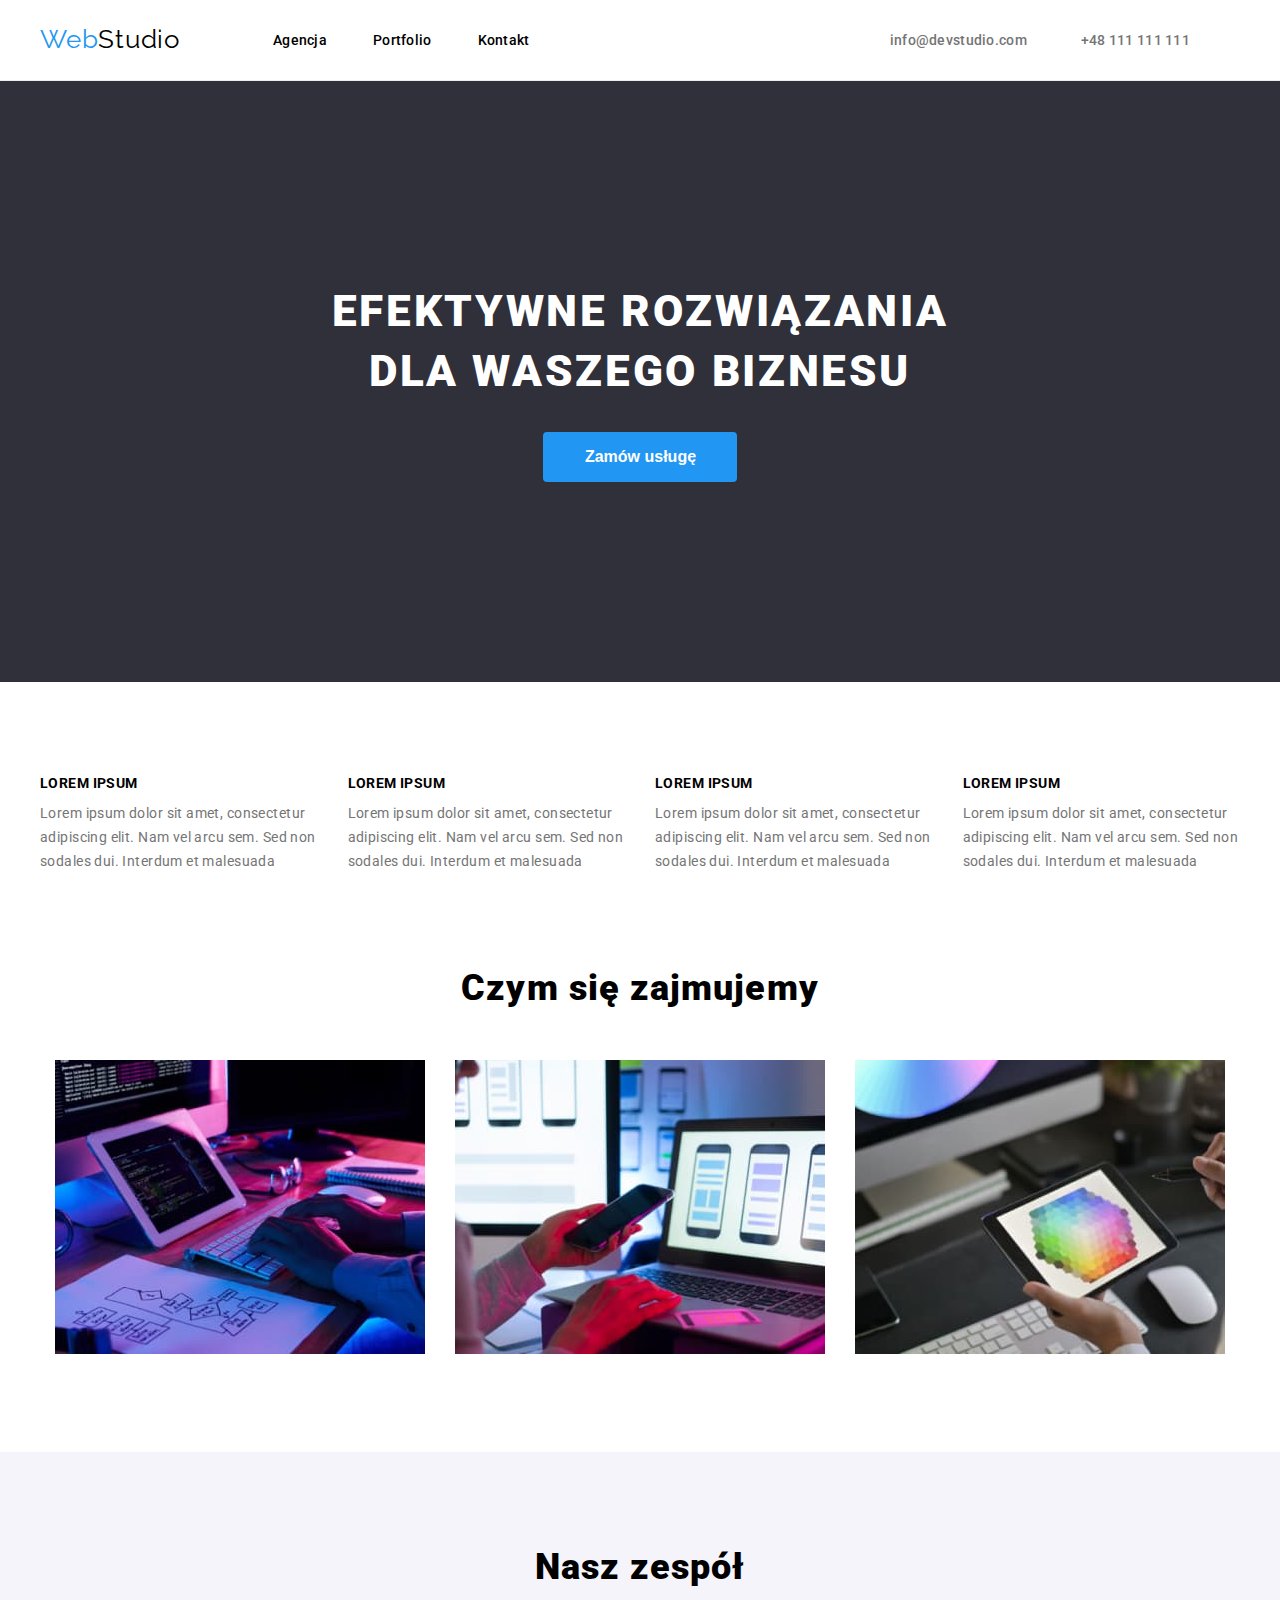
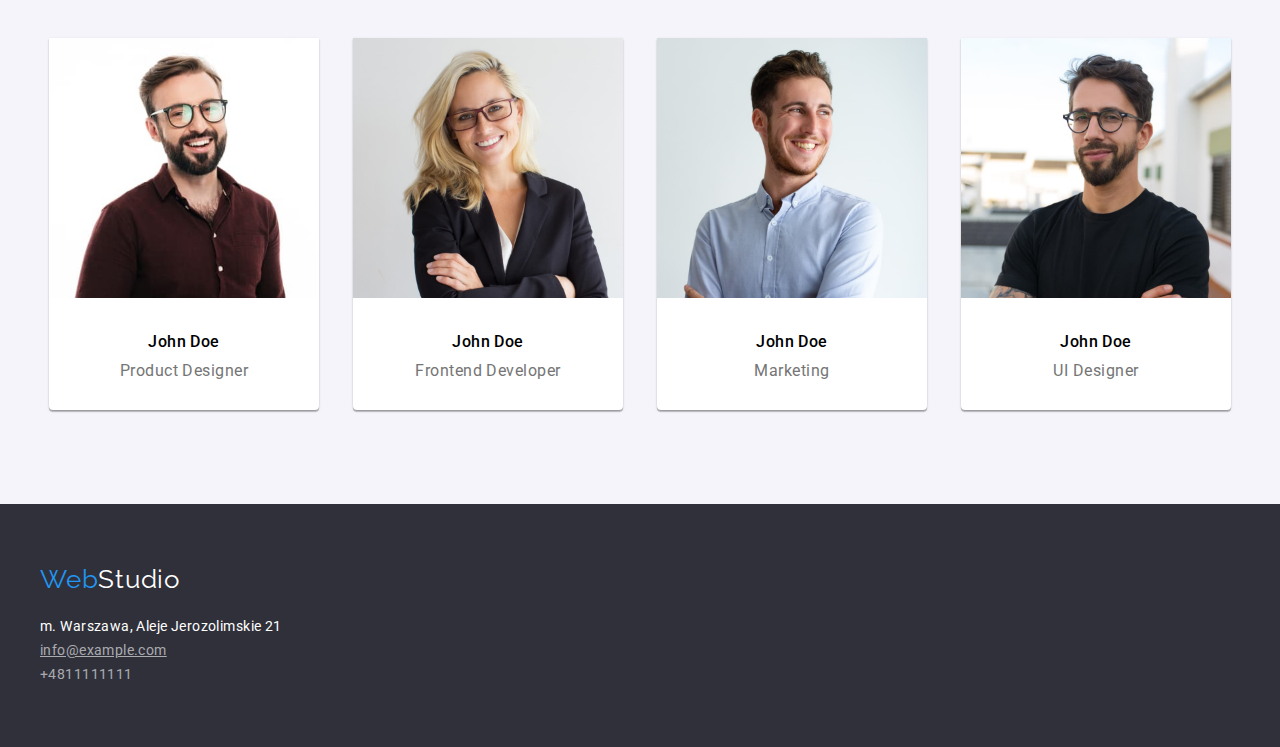
==== index.html @ 8288bccb "feat: init" ====
<!DOCTYPE html>
<html lang="pl">
    <head>
        <meta charset="UTF-8" />
        <meta http-equiv="X-UA-Compatible" content="IE=edge" />
        <meta name="viewport" content="width=device-width, initial-scale=1.0" />
        <title>WebStudio</title>
        <link rel="preconnect" href="https://fonts.googleapis.com" />
        <link rel="preconnect" href="https://fonts.gstatic.com" crossorigin />
        <link
            href="https://fonts.googleapis.com/css2?family=Raleway:wght@700&family=Roboto:wght@400;500;700;900&display=swap"
            rel="stylesheet"
        />
        <link
            rel="stylesheet"
            href="https://cdnjs.cloudflare.com/ajax/libs/modern-normalize/1.1.0/modern-normalize.min.css"
            integrity="sha512-wpPYUAdjBVSE4KJnH1VR1HeZfpl1ub8YT/NKx4PuQ5NmX2tKuGu6U/JRp5y+Y8XG2tV+wKQpNHVUX03MfMFn9Q=="
            crossorigin="anonymous"
            referrerpolicy="no-referrer"
        />

        <link rel="stylesheet" href="./css/styles.css" />
    </head>
    <body>
        <header class="header-line">
            <div class="container header3">
                <nav class="navigation">
                    <a
                        class="menu-link"
                        href="https://github.com/Konrad0987/goit-markup-hw-01/"
                        ><span class="web">Web</span>Studio</a
                    >
                    <ul class="menu-list list">
                        <li class="menu-item">
                            <a class="navigation-link" href="index.html"
                                >Agencja</a
                            >
                        </li>
                        <li class="menu-item">
                            <a class="navigation-link" href="portfolio.html"
                                >Portfolio</a
                            >
                        </li>
                        <li>
                            <a class="navigation-link" href="/kontakt"
                                >Kontakt</a
                            >
                        </li>
                    </ul>
                </nav>
                <ul class="list">
                    <li class="contact-item">
                        <a class="contact-link" href="mailto:info@devstudio.com"
                            >info@devstudio.com</a
                        >
                    </li>

                    <li class="contact-item">
                        <a class="contact-link" href="tel:+48111111111"
                            >+48 111 111 111</a
                        >
                    </li>
                </ul>
            </div>
        </header>
        <main>
            <section class="motto">
                <div class="motto-content">
                    <h1 class="motto-text">
                        EFEKTYWNE ROZWIĄZANIA DLA WASZEGO BIZNESU
                    </h1>
                    <button class="button" type="button">Zamów usługę</button>
                </div>
            </section>
            <section class="lorem container">
                <ul class="lorem-list list">
                    <li>
                        <h3 class="our-strengths-name">LOREM IPSUM</h3>
                        <p class="our-strengths-text">
                            Lorem ipsum dolor sit amet, consectetur adipiscing
                            elit. Nam vel arcu sem. Sed non sodales dui.
                            Interdum et malesuada
                        </p>
                    </li>
                    <li>
                        <h3 class="our-strengths-name">LOREM IPSUM</h3>
                        <p class="our-strengths-text">
                            Lorem ipsum dolor sit amet, consectetur adipiscing
                            elit. Nam vel arcu sem. Sed non sodales dui.
                            Interdum et malesuada
                        </p>
                    </li>
                    <li>
                        <h3 class="our-strengths-name">LOREM IPSUM</h3>
                        <p class="our-strengths-text">
                            Lorem ipsum dolor sit amet, consectetur adipiscing
                            elit. Nam vel arcu sem. Sed non sodales dui.
                            Interdum et malesuada
                        </p>
                    </li>
                    <li>
                        <h3 class="our-strengths-name">LOREM IPSUM</h3>
                        <p class="our-strengths-text">
                            Lorem ipsum dolor sit amet, consectetur adipiscing
                            elit. Nam vel arcu sem. Sed non sodales dui.
                            Interdum et malesuada
                        </p>
                    </li>
                </ul>
            </section>
            <section class="our container section">
                <h2 class="our-job-team">Czym się zajmujemy</h2>
                <ul class="our-item list section">
                    <li>
                        <img
                            src="images/klawiatura.jpg"
                            alt="desk"
                            width="370"
                            height="294"
                        />
                    </li>
                    <li>
                        <img
                            src="images/laptop.jpg"
                            alt="mobiles"
                            width="370"
                            height="294"
                        />
                    </li>
                    <li>
                        <img
                            src="images/tablet.jpg"
                            alt="tablet"
                            width="370"
                            height="294"
                        />
                    </li>
                </ul>
            </section>
            <section class="team">
                <h2 class="our-job-team">Nasz zespół</h2>
                <ul class="list">
                    <li class="team-item">
                        <figure>
                            <img
                                src="images/product-designer.jpg"
                                alt="product-designer"
                                width="270"
                                height="260"
                            />
                            <figcaption>
                                <h3 class="our-name">John Doe</h3>
                                <p class="our-job">Product Designer</p>
                            </figcaption>
                        </figure>
                    </li>
                    <li class="team-item">
                        <figure>
                            <img
                                src="images/frontend-developer.jpg"
                                alt="frontend-developer"
                                width="270"
                                height="260"
                            />
                            <figcaption>
                                <h3 class="our-name">John Doe</h3>
                                <p class="our-job">Frontend Developer</p>
                            </figcaption>
                        </figure>
                    </li>
                    <li class="team-item">
                        <figure>
                            <img
                                src="images/marketing.jpg"
                                alt="marketing"
                                width="270"
                                height="260"
                            />
                            <figcaption>
                                <h3 class="our-name">John Doe</h3>
                                <p class="our-job">Marketing</p>
                            </figcaption>
                        </figure>
                    </li>
                    <li class="team-item">
                        <figure>
                            <img
                                src="images/ui-designer.jpg"
                                alt="ui-designer"
                                width="270"
                                height="260"
                            />
                            <figcaption>
                                <h3 class="our-name">John Doe</h3>
                                <p class="our-job">UI Designer</p>
                            </figcaption>
                        </figure>
                    </li>
                </ul>
            </section>
        </main>
        <footer class="footer">
            <div class="container">
                <a
                    class="link-logo-bottom"
                    href="https://github.com/Konrad0987/goit-markup-hw-01/"
                >
                    <span class="web">Web</span>Studio</a
                >

                <address>
                    <ul class="addres-list list">
                        <li>
                            <p class="footer-adres">
                                m. Warszawa, Aleje Jerozolimskie 21
                            </p>
                        </li>
                        <li>
                            <a
                                class="footer-contact underline"
                                href="mailto:info@devstudio.com"
                                >info@example.com</a
                            >
                        </li>
                        <li>
                            <a class="footer-contact" href="tel:+48111111111"
                                >+4811111111</a
                            >
                        </li>
                    </ul>
                </address>
            </div>
        </footer>
    </body>
</html>
---- css/styles.css ----
:root {
    --brand-color-first: #2196f3;
    --brand-color-second: #000;
    --brand-color-third: #757575;
    --brand-color-fourth: #fff;
    --brand-color-fifth: #2f303a;
    --brand-color-sixth: #f5f4fa;
    --brand-color-seven: #ececec;
}

body {
    font-family: "Roboto", sans-serif;
    color: var(--brand-color-second);
}

.header-line {
    border-bottom: var(--brand-color-seven) solid 1px;
    padding-top: 24px;
    padding-bottom: 25px;
}
.navigation {
    display: flex;
}

.header3 {
    display: flex;
    justify-content: space-between;
    align-items: center;
}
.menu-list {
    display: flex;
    align-items: center;
    flex-wrap: wrap;
}
.menu-item {
    margin-right: 46px;
    display: inline;
}

.contact-item {
    display: inline;
    margin-right: 50px;
}
.contact-item:last-child {
    margin-right: 50px;
}

.header {
    background-color: var(--brand-color-fourth);
    text-decoration: none;
    color: --brand-color-black;
}

.menu-link {
    color: var(--brand-color-second);
    font-family: Raleway;
    font-size: 26px;
    line-height: 1.2;
    text-decoration: none;
    letter-spacing: 0.03em;
    margin-right: 93px;
}
.web {
    color: var(--brand-color-first);
    font-family: Raleway;

    font-size: 26px;
    line-height: 1.2;

    letter-spacing: 0.03em;
}
.list {
    list-style-type: none;
}

.navigation-link {
    color: var(--brand-color-second);
    font-weight: 500;
    font-size: 14px;
    line-height: 1.15;
    text-decoration: none;
    letter-spacing: 0.02em;
}
.navigation-link:hover,
.navigation-link:focus {
    color: var(--brand-color-first);
}
.contact-link {
    color: var(--brand-color-third);
    font-weight: 500;
    font-size: 14px;
    line-height: 1.1;
    text-decoration: none;
    letter-spacing: 0.02em;
}
.contact-link:hover,
.contact-link:focus {
    color: var(--brand-color-first);
}

.motto {
    background-color: var(--brand-color-fifth);

    display: flex;
    justify-content: center;
    align-items: center;
}
.motto-content {
    text-align: center;
    max-width: 700px;
    padding-bottom: 200px;
    padding-top: 200px;
}

.motto-text {
    color: var(--brand-color-fourth);
    font-weight: 900;
    font-size: 44px;
    line-height: 1.37;
    letter-spacing: 0.06em;
    text-align: center;
    margin-bottom: 30px;
}

.button {
    color: var(--brand-color-fourth);
    background-color: var(--brand-color-first);
    font-weight: 700;
    font-size: 16px;
    cursor: pointer;
    line-height: 1.9;
    padding: 10px 41px 10px 42px;
    border: none;
    border-radius: 4px;
}
.button:hover,
.button:focus {
    background-color: var(--brand-color-third);
}

.lorem {
    padding-top: 94px;
    padding-bottom: 94px;
    margin: 0 auto;
}
.section {
    padding-bottom: 94px;
}

.lorem-list {
    display: flex;
    gap: 30px;
}

.our-strengths-name {
    color: var(--brand-color-second);
    font-weight: 700;
    font-size: 14px;
    line-height: 1.14;
    letter-spacing: 0.03em;
    margin-bottom: 10px;
    text-transform: uppercase;
    margin-top: 94px;
}
.our-strengths-text {
    color: var(--brand-color-third);
    font-size: 14px;
    line-height: 1.7;
    letter-spacing: 0.03em;
    margin-bottom: 94px;
}

.our {
    text-align: center;
}
.our-job-team {
    color: var(--brand-color-second);
    font-weight: 900;
    font-size: 36px;
    line-height: 1.17;
    letter-spacing: 0.03em;
    text-align: center;
    margin-bottom: 50px;
}
.our-item {
    display: flex;
    gap: 30px;
    justify-content: center;
}

.team {
    text-align: center;
    background-color: var(--brand-color-sixth);
    padding-top: 94px;
    padding-bottom: 94px;
    margin-bottom: 0px;
}

.team-item {
    background-color: var(--brand-color-fourth);
    box-shadow: 0px 1px 3px rgba(0, 0, 0, 0.12), 0px 1px 1px rgba(0, 0, 0, 0.14),
        0px 2px 1px rgba(0, 0, 0, 0.2);
    border-radius: 0px 0px 4px 4px;
    max-width: 270px;
    display: inline-block;
    margin-right: 30px;
}
.team-item:last-child {
    margin-right: 0;
}

.our-name {
    color: var(--brand-color-second);
    font-weight: 500;
    font-size: 16px;
    line-height: 1.19;
    text-align: center;
    letter-spacing: 0.03em;
    padding-bottom: 10px;
    padding-top: 30px;
}
.our-job {
    color: var(--brand-color-third);
    font-size: 16px;
    line-height: 1.19;
    text-align: center;
    letter-spacing: 0.03em;
    padding-bottom: 30px;
}

.contact-address {
    color: var(--brand-color-fourth);
    font-style: normal;
    font-size: 14px;
    line-height: 1.71;
    letter-spacing: 0.03em;
}
.contact-link-button {
    color: var(--brand-color-fourth);
    font-size: 14px;
    line-height: 1.71;
    text-decoration: none;
    letter-spacing: 0.03em;
}
.contact-link-button:hover,
.contact-link-button:focus {
    color: var(--brand-color-first);
}

.list {
    list-style-type: none;
    text-decoration: none;
}

.footer {
    background-color: var(--brand-color-fifth);

    padding-bottom: 60px;
    padding-top: 60px;
}

.link-logo-bottom {
    color: var(--brand-color-fourth);
    font-family: Raleway;
    font-size: 26px;
    line-height: 1.2;
    text-decoration: none;
    letter-spacing: 0.03em;
}

.footer-adres {
    color: var(--brand-color-fourth);
    font-style: normal;
    font-size: 14px;
    line-height: 1.71;
    padding-top: 20px;
    letter-spacing: 0.03em;
}

.footer-contact {
    color: rgba(255, 255, 255, 0.6);
    font-style: normal;
    font-size: 14px;
    line-height: 1.71;
    text-decoration: none;
    letter-spacing: 0.03em;
    padding-top: 9px;
}
.footer-contact:hover,
.footer-contact:focus {
    color: var(--brand-color-first);
}

.submenu-list {
    padding: 94px 0 50px 0;
}

.filter {
    display: flex;
    justify-content: center;
    gap: 8px;
}

.button-portfolio {
    color: var(--brand-color-second);
    background-color: var(--brand-color-sixth);
    cursor: pointer;
    font-size: 16px;
    font-weight: 500;
    line-height: 1.6;
    text-align: center;
    letter-spacing: 0.03em;
    border: none;
    border-radius: 4px;
    padding: 6px 22px;
}
.button-portfolio:focus,
.button-portfolio:hover {
    background-color: var(--brand-color-first);
    color: var(--brand-color-fourth);
}

.underline {
    text-decoration: underline;
}

.container {
    width: 100%;
    max-width: 1200px;
    padding: 0 0px;
    margin: 0 auto;
}

* {
    margin: 0;
    padding: 0;
}

.projects-list {
    padding-bottom: 94px;
    display: flex;
    flex-wrap: wrap;
    justify-content: center;
    gap: 30px;
}

.portfolio-item {
    color: var(--brand-color-second);
    font-weight: 700;
    font-size: 18px;
    line-height: 2;
    letter-spacing: 0.06em;
    padding: 20px 24px 4px 24px;

    border-left: 1px solid #eee;
    border-right: 1px solid #eee;
}
.portfolio-type {
    color: var(--brand-color-third);

    font-size: 16px;
    line-height: 1.9;
    letter-spacing: 0.03em;
    padding: 0 24px 20px 24px;
    border-left: 1px solid #eee;
    border-right: 1px solid #eee;
    border-bottom: 1px solid #eee;
}
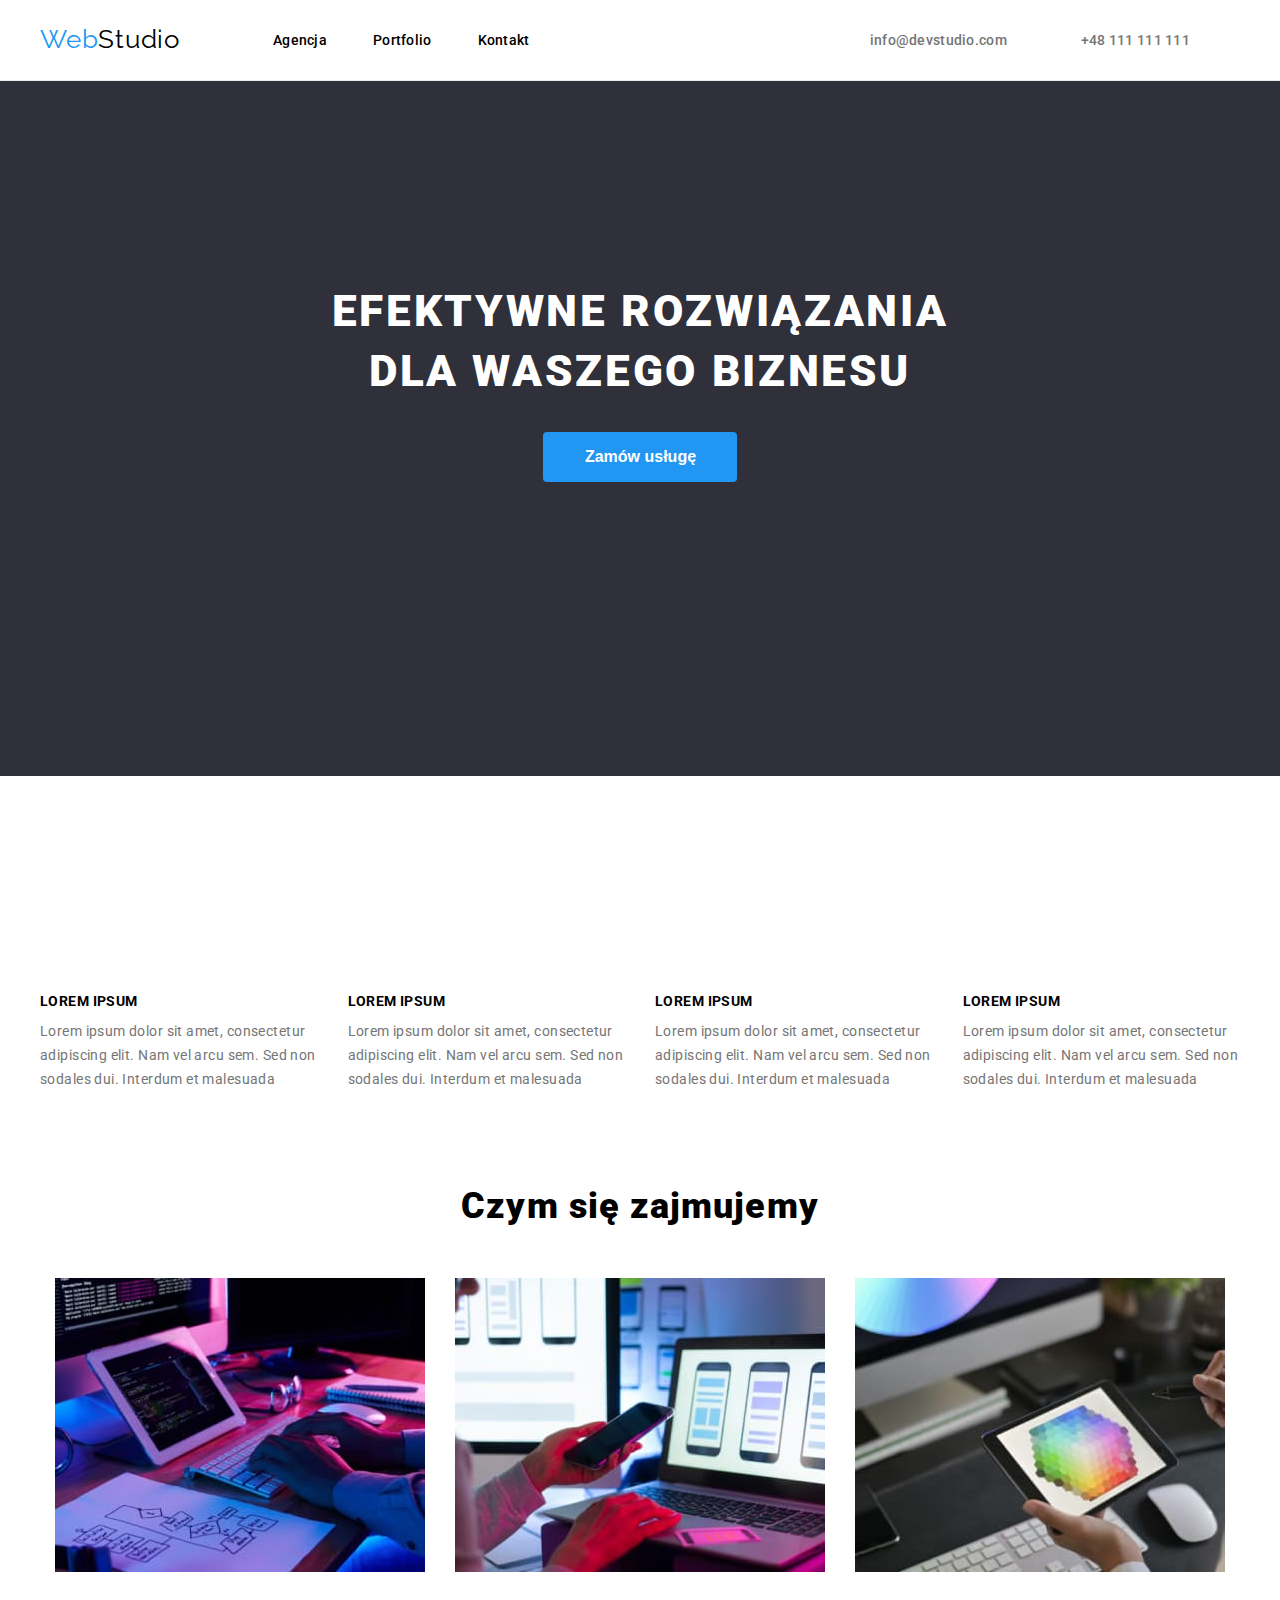
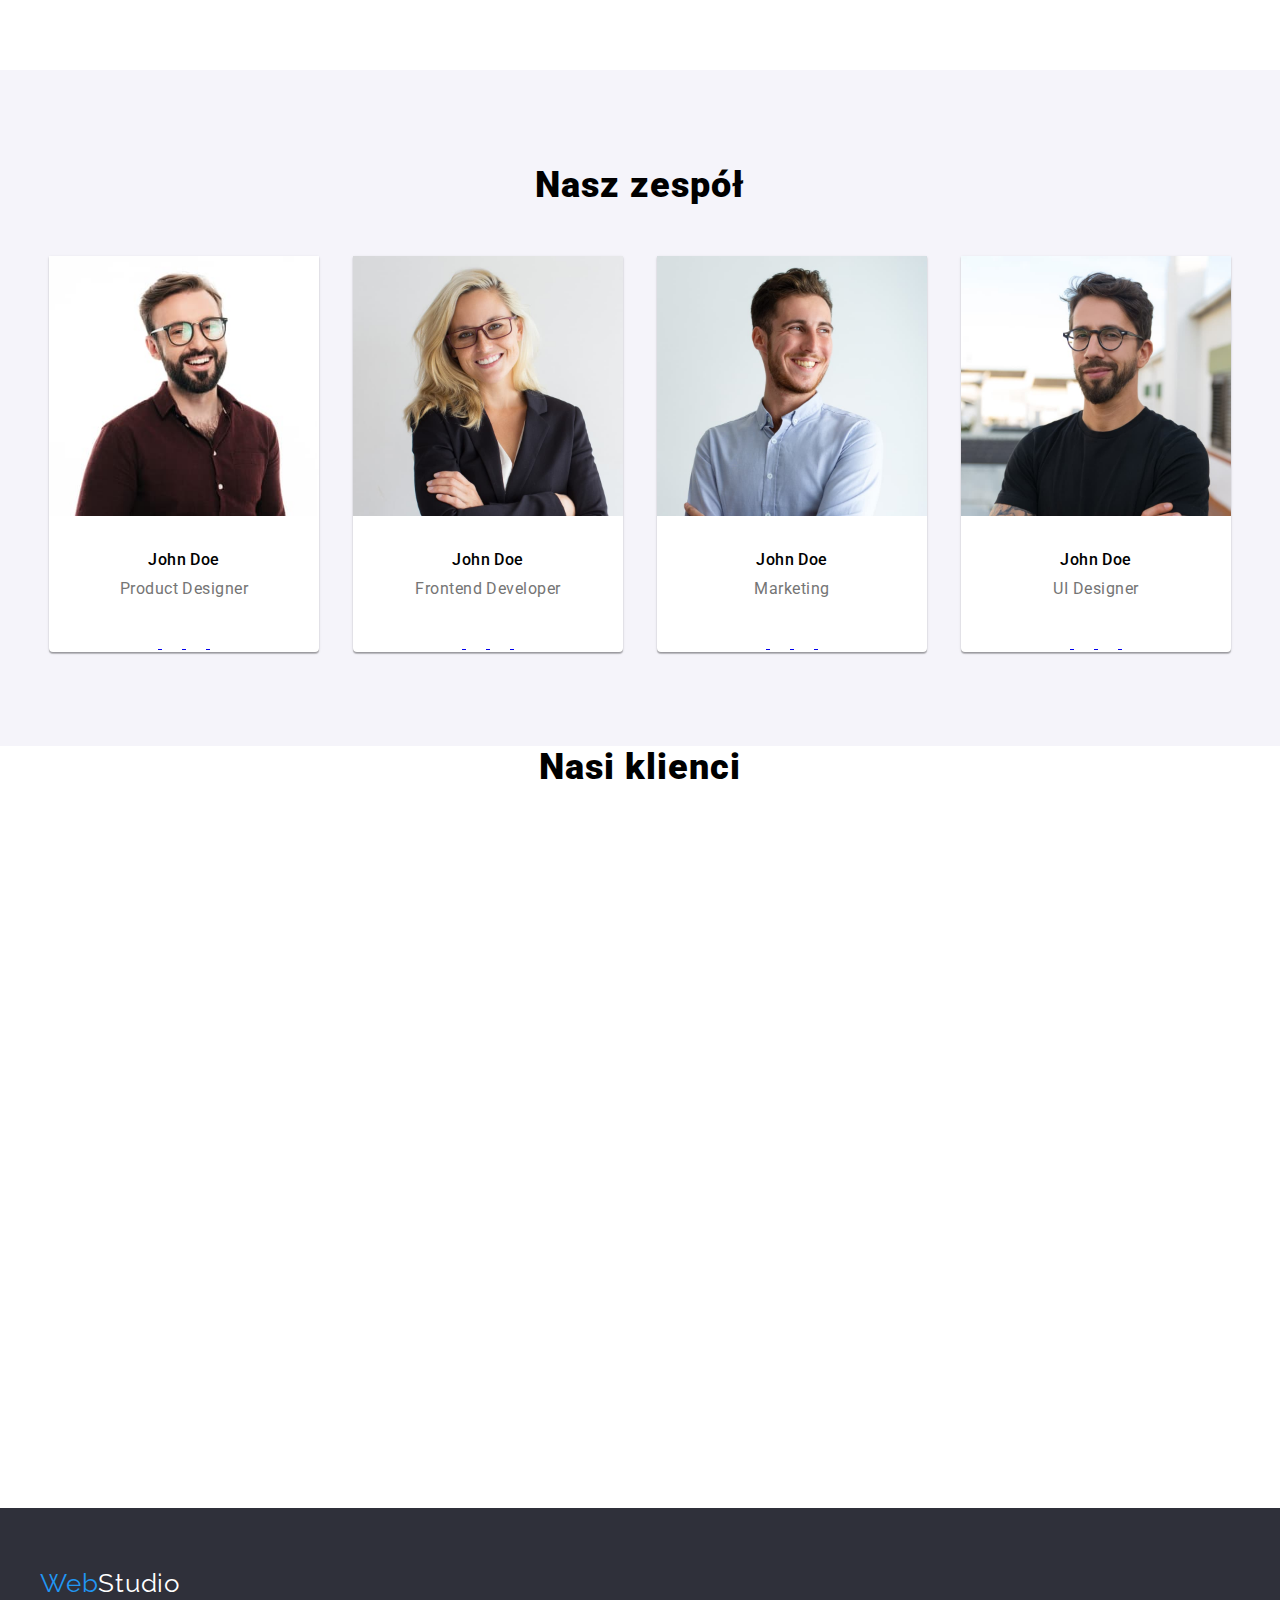
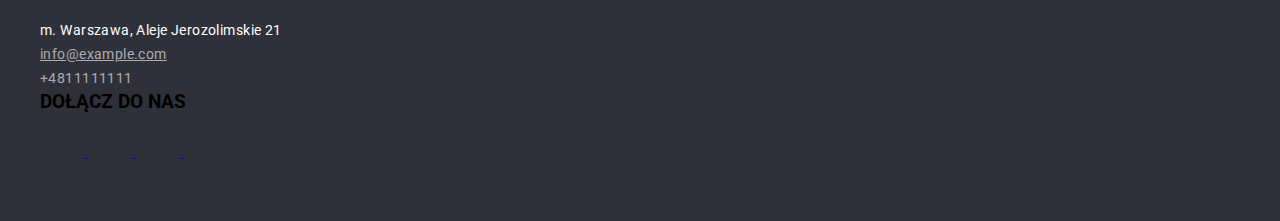
==== commit c37c8d47: "Add files via upload" ====
--- a/index.html
+++ b/index.html
@@ -1,235 +1,553 @@
-<!DOCTYPE html>
-<html lang="pl">
-    <head>
-        <meta charset="UTF-8" />
-        <meta http-equiv="X-UA-Compatible" content="IE=edge" />
-        <meta name="viewport" content="width=device-width, initial-scale=1.0" />
-        <title>WebStudio</title>
-        <link rel="preconnect" href="https://fonts.googleapis.com" />
-        <link rel="preconnect" href="https://fonts.gstatic.com" crossorigin />
-        <link
-            href="https://fonts.googleapis.com/css2?family=Raleway:wght@700&family=Roboto:wght@400;500;700;900&display=swap"
-            rel="stylesheet"
-        />
-        <link
-            rel="stylesheet"
-            href="https://cdnjs.cloudflare.com/ajax/libs/modern-normalize/1.1.0/modern-normalize.min.css"
-            integrity="sha512-wpPYUAdjBVSE4KJnH1VR1HeZfpl1ub8YT/NKx4PuQ5NmX2tKuGu6U/JRp5y+Y8XG2tV+wKQpNHVUX03MfMFn9Q=="
-            crossorigin="anonymous"
-            referrerpolicy="no-referrer"
-        />
-
-        <link rel="stylesheet" href="./css/styles.css" />
-    </head>
-    <body>
-        <header class="header-line">
-            <div class="container header3">
-                <nav class="navigation">
-                    <a
-                        class="menu-link"
-                        href="https://github.com/Konrad0987/goit-markup-hw-01/"
-                        ><span class="web">Web</span>Studio</a
-                    >
-                    <ul class="menu-list list">
-                        <li class="menu-item">
-                            <a class="navigation-link" href="index.html"
-                                >Agencja</a
-                            >
-                        </li>
-                        <li class="menu-item">
-                            <a class="navigation-link" href="portfolio.html"
-                                >Portfolio</a
-                            >
-                        </li>
-                        <li>
-                            <a class="navigation-link" href="/kontakt"
-                                >Kontakt</a
-                            >
-                        </li>
-                    </ul>
-                </nav>
-                <ul class="list">
-                    <li class="contact-item">
-                        <a class="contact-link" href="mailto:info@devstudio.com"
-                            >info@devstudio.com</a
-                        >
-                    </li>
-
-                    <li class="contact-item">
-                        <a class="contact-link" href="tel:+48111111111"
-                            >+48 111 111 111</a
-                        >
-                    </li>
-                </ul>
-            </div>
-        </header>
-        <main>
-            <section class="motto">
-                <div class="motto-content">
-                    <h1 class="motto-text">
-                        EFEKTYWNE ROZWIĄZANIA DLA WASZEGO BIZNESU
-                    </h1>
-                    <button class="button" type="button">Zamów usługę</button>
-                </div>
-            </section>
-            <section class="lorem container">
-                <ul class="lorem-list list">
-                    <li>
-                        <h3 class="our-strengths-name">LOREM IPSUM</h3>
-                        <p class="our-strengths-text">
-                            Lorem ipsum dolor sit amet, consectetur adipiscing
-                            elit. Nam vel arcu sem. Sed non sodales dui.
-                            Interdum et malesuada
-                        </p>
-                    </li>
-                    <li>
-                        <h3 class="our-strengths-name">LOREM IPSUM</h3>
-                        <p class="our-strengths-text">
-                            Lorem ipsum dolor sit amet, consectetur adipiscing
-                            elit. Nam vel arcu sem. Sed non sodales dui.
-                            Interdum et malesuada
-                        </p>
-                    </li>
-                    <li>
-                        <h3 class="our-strengths-name">LOREM IPSUM</h3>
-                        <p class="our-strengths-text">
-                            Lorem ipsum dolor sit amet, consectetur adipiscing
-                            elit. Nam vel arcu sem. Sed non sodales dui.
-                            Interdum et malesuada
-                        </p>
-                    </li>
-                    <li>
-                        <h3 class="our-strengths-name">LOREM IPSUM</h3>
-                        <p class="our-strengths-text">
-                            Lorem ipsum dolor sit amet, consectetur adipiscing
-                            elit. Nam vel arcu sem. Sed non sodales dui.
-                            Interdum et malesuada
-                        </p>
-                    </li>
-                </ul>
-            </section>
-            <section class="our container section">
-                <h2 class="our-job-team">Czym się zajmujemy</h2>
-                <ul class="our-item list section">
-                    <li>
-                        <img
-                            src="images/klawiatura.jpg"
-                            alt="desk"
-                            width="370"
-                            height="294"
-                        />
-                    </li>
-                    <li>
-                        <img
-                            src="images/laptop.jpg"
-                            alt="mobiles"
-                            width="370"
-                            height="294"
-                        />
-                    </li>
-                    <li>
-                        <img
-                            src="images/tablet.jpg"
-                            alt="tablet"
-                            width="370"
-                            height="294"
-                        />
-                    </li>
-                </ul>
-            </section>
-            <section class="team">
-                <h2 class="our-job-team">Nasz zespół</h2>
-                <ul class="list">
-                    <li class="team-item">
-                        <figure>
-                            <img
-                                src="images/product-designer.jpg"
-                                alt="product-designer"
-                                width="270"
-                                height="260"
-                            />
-                            <figcaption>
-                                <h3 class="our-name">John Doe</h3>
-                                <p class="our-job">Product Designer</p>
-                            </figcaption>
-                        </figure>
-                    </li>
-                    <li class="team-item">
-                        <figure>
-                            <img
-                                src="images/frontend-developer.jpg"
-                                alt="frontend-developer"
-                                width="270"
-                                height="260"
-                            />
-                            <figcaption>
-                                <h3 class="our-name">John Doe</h3>
-                                <p class="our-job">Frontend Developer</p>
-                            </figcaption>
-                        </figure>
-                    </li>
-                    <li class="team-item">
-                        <figure>
-                            <img
-                                src="images/marketing.jpg"
-                                alt="marketing"
-                                width="270"
-                                height="260"
-                            />
-                            <figcaption>
-                                <h3 class="our-name">John Doe</h3>
-                                <p class="our-job">Marketing</p>
-                            </figcaption>
-                        </figure>
-                    </li>
-                    <li class="team-item">
-                        <figure>
-                            <img
-                                src="images/ui-designer.jpg"
-                                alt="ui-designer"
-                                width="270"
-                                height="260"
-                            />
-                            <figcaption>
-                                <h3 class="our-name">John Doe</h3>
-                                <p class="our-job">UI Designer</p>
-                            </figcaption>
-                        </figure>
-                    </li>
-                </ul>
-            </section>
-        </main>
-        <footer class="footer">
-            <div class="container">
-                <a
-                    class="link-logo-bottom"
-                    href="https://github.com/Konrad0987/goit-markup-hw-01/"
-                >
-                    <span class="web">Web</span>Studio</a
-                >
-
-                <address>
-                    <ul class="addres-list list">
-                        <li>
-                            <p class="footer-adres">
-                                m. Warszawa, Aleje Jerozolimskie 21
-                            </p>
-                        </li>
-                        <li>
-                            <a
-                                class="footer-contact underline"
-                                href="mailto:info@devstudio.com"
-                                >info@example.com</a
-                            >
-                        </li>
-                        <li>
-                            <a class="footer-contact" href="tel:+48111111111"
-                                >+4811111111</a
-                            >
-                        </li>
-                    </ul>
-                </address>
-            </div>
-        </footer>
-    </body>
-</html>
+<!DOCTYPE html>
+<html lang="pl">
+    <head>
+        <meta charset="UTF-8" />
+        <meta http-equiv="X-UA-Compatible" content="IE=edge" />
+        <meta name="viewport" content="width=device-width, initial-scale=1.0" />
+        <title>WebStudio</title>
+        <link rel="preconnect" href="https://fonts.googleapis.com" />
+        <link rel="preconnect" href="https://fonts.gstatic.com" crossorigin />
+        <link
+            href="https://fonts.googleapis.com/css2?family=Raleway:wght@700&family=Roboto:wght@400;500;700;900&display=swap"
+            rel="stylesheet"
+        />
+        <link
+            rel="stylesheet"
+            href="https://cdnjs.cloudflare.com/ajax/libs/modern-normalize/1.1.0/modern-normalize.min.css"
+            integrity="sha512-wpPYUAdjBVSE4KJnH1VR1HeZfpl1ub8YT/NKx4PuQ5NmX2tKuGu6U/JRp5y+Y8XG2tV+wKQpNHVUX03MfMFn9Q=="
+            crossorigin="anonymous"
+            referrerpolicy="no-referrer"
+        />
+
+        <link rel="stylesheet" href="./css/styles.css" />
+        <link rel="stylesheet" href="./css/modern-normalize.min.css/"
+    </head>
+    <body>
+        <header class="header-line">
+            <div class="container header3">
+                <nav class="navigation">
+                    <a
+                        class="menu-link"
+                        href="https://github.com/Konrad0987/goit-markup-hw-01/"
+                        ><span class="web">Web</span>Studio</a
+                    >
+                    <ul class="menu-list list">
+                        <li class="menu-item">
+                            <a class="navigation-link" href="index.html"
+                                >Agencja</a
+                            >
+                        </li>
+                        <li class="menu-item">
+                            <a class="navigation-link" href="portfolio.html"
+                                >Portfolio</a
+                            >
+                        </li>
+                        <li>
+                            <a class="navigation-link" href="/kontakt"
+                                >Kontakt</a
+                            >
+                        </li>
+                    </ul>
+                </nav>
+                <ul>
+                    <li class="contact-item">
+                        <svg
+                            class="icon-header-1"
+                            width="16"
+                            height="12"
+                            viewBox="0 0 16 12"
+                        >
+                            <use href="images/icons.svg#icon-envelope"></use>
+                        </svg>
+
+                        <a class="contact-link" href="mailto:info@devstudio.com"
+                            >info@devstudio.com</a
+                        >
+                    </li>
+
+                    <li class="contact-item">
+                        <svg
+                            class="icon-header-1"
+                            width="16"
+                            height="12"
+                            viewBox="0 0 16 12"
+                        >
+                            <use href="images/icons.svg#icon-smartphone1"></use>
+                        </svg>
+                        <a class="contact-link" href="tel:+48111111111"
+                            >+48 111 111 111</a
+                        >
+                    </li>
+                </ul>
+            </div>
+        </header>
+        <main>
+            <section class="motto section">
+                <div class="motto-content">
+                    <h1 class="motto-text">
+                        EFEKTYWNE ROZWIĄZANIA DLA WASZEGO BIZNESU
+                    </h1>
+                    <button class="button" type="button">Zamów usługę</button>
+                </div>
+            </section>
+            <section class="container">
+                <ul class="lorem-list list">
+                    <li class="description">
+                        <svg width="270" height="120" viewBox="0 0 270 120">
+                            <use href="./images/icons.svg#icon-Antenna"></use>
+                        </svg>
+                        <h3 class="our-strengths-name">LOREM IPSUM</h3>
+                        <p class="our-strengths-text">
+                            Lorem ipsum dolor sit amet, consectetur adipiscing
+                            elit. Nam vel arcu sem. Sed non sodales dui.
+                            Interdum et malesuada
+                        </p>
+                    </li>
+                    <li>
+                        <svg width="270" height="120" viewBox="0 0 270 120">
+                            <use href="images/icons.svg#icon-clock-1"></use>
+                        </svg>
+                        <h3 class="our-strengths-name">LOREM IPSUM</h3>
+                        <p class="our-strengths-text">
+                            Lorem ipsum dolor sit amet, consectetur adipiscing
+                            elit. Nam vel arcu sem. Sed non sodales dui.
+                            Interdum et malesuada
+                        </p>
+                    </li>
+                    <li>
+                        <svg width="270" height="120" viewBox="0 0 270 120">
+                            <use href="images/icons.svg#icon-diagram-1"></use>
+                        </svg>
+                        <h3 class="our-strengths-name">LOREM IPSUM</h3>
+                        <p class="our-strengths-text">
+                            Lorem ipsum dolor sit amet, consectetur adipiscing
+                            elit. Nam vel arcu sem. Sed non sodales dui.
+                            Interdum et malesuada
+                        </p>
+                    </li>
+                    <li>
+                        <svg width="270" height="120" viewBox="0 0 270 120">
+                            <use href="images/icons.svg#icon-Astro"></use>
+                        </svg>
+                        <h3 class="our-strengths-name">LOREM IPSUM</h3>
+                        <p class="our-strengths-text">
+                            Lorem ipsum dolor sit amet, consectetur adipiscing
+                            elit. Nam vel arcu sem. Sed non sodales dui.
+                            Interdum et malesuada
+                        </p>
+                    </li>
+                </ul>
+            </section>
+            <section class="our container section">
+                <h2 class="our-job-team">Czym się zajmujemy</h2>
+                <ul class="our-item list section">
+                    <li>
+                        <img
+                            src="images/klawiatura.jpg"
+                            alt="desk"
+                            width="370"
+                            height="294"
+                        />
+                    </li>
+                    <li>
+                        <img
+                            src="images/laptop.jpg"
+                            alt="mobiles"
+                            width="370"
+                            height="294"
+                        />
+                    </li>
+                    <li>
+                        <img
+                            src="images/tablet.jpg"
+                            alt="tablet"
+                            width="370"
+                            height="294"
+                        />
+                    </li>
+                </ul>
+            </section>
+            <section class="team">
+                <h2 class="our-job-team">Nasz zespół</h2>
+                <ul class="list">
+                    <li class="team-item">
+                        <figure>
+                            <img
+                                src="images/product-designer.jpg"
+                                alt="product-designer"
+                                width="270"
+                                height="260"
+                            />
+                            <figcaption>
+                                <h3 class="our-name">John Doe</h3>
+                                <p class="our-job">Product Designer</p>
+                                <div class="social-links">
+                                    <a href="#" class="social-link">
+                                        <svg
+                                            width="20"
+                                            height="20"
+                                            class="icon"
+                                        >
+                                            <use
+                                                href="images/icons.svg#icon-instagram-2"
+                                            ></use>
+                                        </svg>
+                                    </a>
+                                    <a href="#" class="social-link">
+                                        <svg
+                                            width="20"
+                                            height="20"
+                                            class="icon"
+                                        >
+                                            <use
+                                                href="images/icons.svg#icon-twitter1"
+                                            ></use>
+                                        </svg>
+                                    </a>
+                                    <a href="#" class="social-link">
+                                        <svg
+                                            width="20"
+                                            height="20"
+                                            class="icon"
+                                        >
+                                            <use
+                                                href="images/icons.svg#icon-facebook-1"
+                                            ></use>
+                                        </svg>
+                                    </a>
+                                    <a href="#" class="social-link">
+                                        <svg
+                                            width="20"
+                                            height="20"
+                                            class="icon"
+                                        >
+                                            <use
+                                                href="images/icons.svg#icon-linkedin-11"
+                                            ></use>
+                                        </svg>
+                                    </a>
+                                </div>
+                            </figcaption>
+                        </figure>
+                    </li>
+                    <li class="team-item">
+                        <figure>
+                            <img
+                                src="images/frontend-developer.jpg"
+                                alt="frontend-developer"
+                                width="270"
+                                height="260"
+                            />
+                            <figcaption>
+                                <h3 class="our-name">John Doe</h3>
+                                <p class="our-job">Frontend Developer</p>
+                                <div class="social-links">
+                                    <a href="#" class="social-link">
+                                        <svg
+                                            width="20"
+                                            height="20"
+                                            class="icon"
+                                        >
+                                            <use
+                                                href="images/icons.svg#icon-instagram-2"
+                                            ></use>
+                                        </svg>
+                                    </a>
+                                    <a href="#" class="social-link">
+                                        <svg
+                                            width="20"
+                                            height="20"
+                                            class="icon"
+                                        >
+                                            <use
+                                                href="images/icons.svg#icon-twitter1"
+                                            ></use>
+                                        </svg>
+                                    </a>
+                                    <a href="#" class="social-link">
+                                        <svg
+                                            width="20"
+                                            height="20"
+                                            class="icon"
+                                        >
+                                            <use
+                                                href="images/icons.svg#icon-facebook-1"
+                                            ></use>
+                                        </svg>
+                                    </a>
+                                    <a href="#" class="social-link">
+                                        <svg
+                                            width="20"
+                                            height="20"
+                                            class="icon"
+                                        >
+                                            <use
+                                                href="images/icons.svg#icon-linkedin-11"
+                                            ></use>
+                                        </svg>
+                                    </a>
+                                </div>
+                            </figcaption>
+                        </figure>
+                    </li>
+                    <li class="team-item">
+                        <figure>
+                            <img
+                                src="images/marketing.jpg"
+                                alt="marketing"
+                                width="270"
+                                height="260"
+                            />
+                            <figcaption>
+                                <h3 class="our-name">John Doe</h3>
+                                <p class="our-job">Marketing</p>
+                                <div class="social-links">
+                                    <a href="#" class="social-link">
+                                        <svg
+                                            width="20"
+                                            height="20"
+                                            class="icon"
+                                        >
+                                            <use
+                                                href="images/icons.svg#icon-instagram-2"
+                                            ></use>
+                                        </svg>
+                                    </a>
+                                    <a href="#" class="social-link">
+                                        <svg
+                                            width="20"
+                                            height="20"
+                                            class="icon"
+                                        >
+                                            <use
+                                                href="images/icons.svg#icon-twitter1"
+                                            ></use>
+                                        </svg>
+                                    </a>
+                                    <a href="#" class="social-link">
+                                        <svg
+                                            width="20"
+                                            height="20"
+                                            class="icon"
+                                        >
+                                            <use
+                                                href="images/icons.svg#icon-facebook-1"
+                                            ></use>
+                                        </svg>
+                                    </a>
+                                    <a href="#" class="social-link">
+                                        <svg
+                                            width="20"
+                                            height="20"
+                                            class="icon"
+                                        >
+                                            <use
+                                                href="images/icons.svg#icon-linkedin-11"
+                                            ></use>
+                                        </svg>
+                                    </a>
+                                </div>
+                            </figcaption>
+                        </figure>
+                    </li>
+                    <li class="team-item">
+                        <figure>
+                            <img
+                                src="images/ui-designer.jpg"
+                                alt="ui-designer"
+                                width="270"
+                                height="260"
+                            />
+                            <figcaption>
+                                <h3 class="our-name">John Doe</h3>
+                                <p class="our-job">UI Designer</p>
+                                <div class="social-links">
+                                    <a href="#" class="social-link">
+                                        <svg
+                                            width="20"
+                                            height="20"
+                                            class="icon"
+                                        >
+                                            <use
+                                                href="images/icons.svg#icon-instagram-2"
+                                            ></use>
+                                        </svg>
+                                    </a>
+                                    <a href="#" class="social-link">
+                                        <svg
+                                            width="20"
+                                            height="20"
+                                            class="icon"
+                                        >
+                                            <use
+                                                href="images/icons.svg#icon-twitter1"
+                                            ></use>
+                                        </svg>
+                                    </a>
+                                    <a href="#" class="social-link">
+                                        <svg
+                                            width="20"
+                                            height="20"
+                                            class="icon"
+                                        >
+                                            <use
+                                                href="images/icons.svg#icon-facebook-1"
+                                            ></use>
+                                        </svg>
+                                    </a>
+                                    <a href="#" class="social-link">
+                                        <svg
+                                            width="20"
+                                            height="20"
+                                            class="icon"
+                                        >
+                                            <use
+                                                href="images/icons.svg#icon-linkedin-11"
+                                            ></use>
+                                        </svg>
+                                    </a>
+                                </div>
+                            </figcaption>
+                        </figure>
+                    </li>
+                </ul>
+            </section>
+            <section class="section">
+                <div class="container">
+                    <h2 class="our-job-team">Nasi klienci</h2>
+                    <ul class="flex-client list">
+                        <li>
+                            <svg
+                                width="170"
+                                height="92"
+                                viewBox="0 0 170 92"
+                                class="logo-client"
+                            >
+                                <use
+                                    href="images/icons.svg#icon-Union-YaGo"
+                                ></use>
+                            </svg>
+                        </li>
+                        <li>
+                            <svg
+                                width="170"
+                                height="92"
+                                viewBox="0 0 170 92"
+                                class="logo-client"
+                            >
+                                <use href="images/icons.svg#icon-company"></use>
+                            </svg>
+                        </li>
+                        <li>
+                            <svg
+                                width="170"
+                                height="92"
+                                viewBox="0 0 170 92"
+                                class="logo-client"
+                            >
+                                <use
+                                    href="images/icons.svg#icon-company-write1"
+                                ></use>
+                            </svg>
+                        </li>
+                        <li>
+                            <svg
+                                width="170"
+                                height="92"
+                                viewBox="0 0 170 92"
+                                class="logo-client"
+                            >
+                                <use
+                                    href="images/icons.svg#icon-foster-peters1"
+                                ></use>
+                            </svg>
+                        </li>
+                        <li>
+                            <svg
+                                width="170"
+                                height="92"
+                                viewBox="0 0 170 92"
+                                class="logo-client"
+                            >
+                                <use href="images/icons.svg#icon-grand"></use>
+                            </svg>
+                        </li>
+                        <li>
+                            <svg
+                                width="170"
+                                height="92"
+                                viewBox="0 0 170 92"
+                                class="logo-client"
+                            >
+                                <use
+                                    href="images/icons.svg#icon-company-tag-line"
+                                ></use>
+                            </svg>
+                        </li>
+                    </ul>
+                </div>
+            </section>
+        </main>
+        <footer class="footer">
+            <div class="container footer-3">
+                <div>
+                    <a
+                        class="link-logo-bottom"
+                        href="https://github.com/Konrad0987/goit-markup-hw-01/"
+                    >
+                        <span class="web">Web</span>Studio</a
+                    >
+
+                    <address>
+                        <ul class="addres-list list">
+                            <li>
+                                <p class="footer-adres">
+                                    m. Warszawa, Aleje Jerozolimskie 21
+                                </p>
+                            </li>
+                            <li>
+                                <a
+                                    class="footer-contact underline"
+                                    href="mailto:info@devstudio.com"
+                                    >info@example.com</a
+                                >
+                            </li>
+                            <li>
+                                <a
+                                    class="footer-contact"
+                                    href="tel:+48111111111"
+                                    >+4811111111</a
+                                >
+                            </li>
+                        </ul>
+                    </address>
+                </div>
+
+                <div class="footer-2">
+                    <h3 class="footer-to-us">DOŁĄCZ DO NAS</h3>
+
+                    <a href="#" class="logo-media-2">
+                        <svg width="44" height="44" class="logo-media-1">
+                            <use href="images/icons.svg#icon-Ellipse"></use>
+                        </svg>
+                    </a>
+                    <a href="#" class="logo-media-2">
+                        <svg width="44" height="44" class="logo-media-1">
+                            <use href="images/icons.svg#icon-Ellipse11"></use>
+                        </svg>
+                    </a>
+                    <a href="#" class="logo-media-2">
+                        <svg width="44" height="44" class="logo-media-1">
+                            <use href="images/icons.svg#icon-Ellipse21"></use>
+                        </svg>
+                    </a>
+                    <a href="#" class="logo-media-2">
+                        <svg width="44" height="44" class="logo-media-1">
+                            <use href="images/icons.svg#icon-Ellipse3"></use>
+                        </svg>
+                    </a>
+                </div>
+            </div>
+        </footer>
+    </body>
+</html>
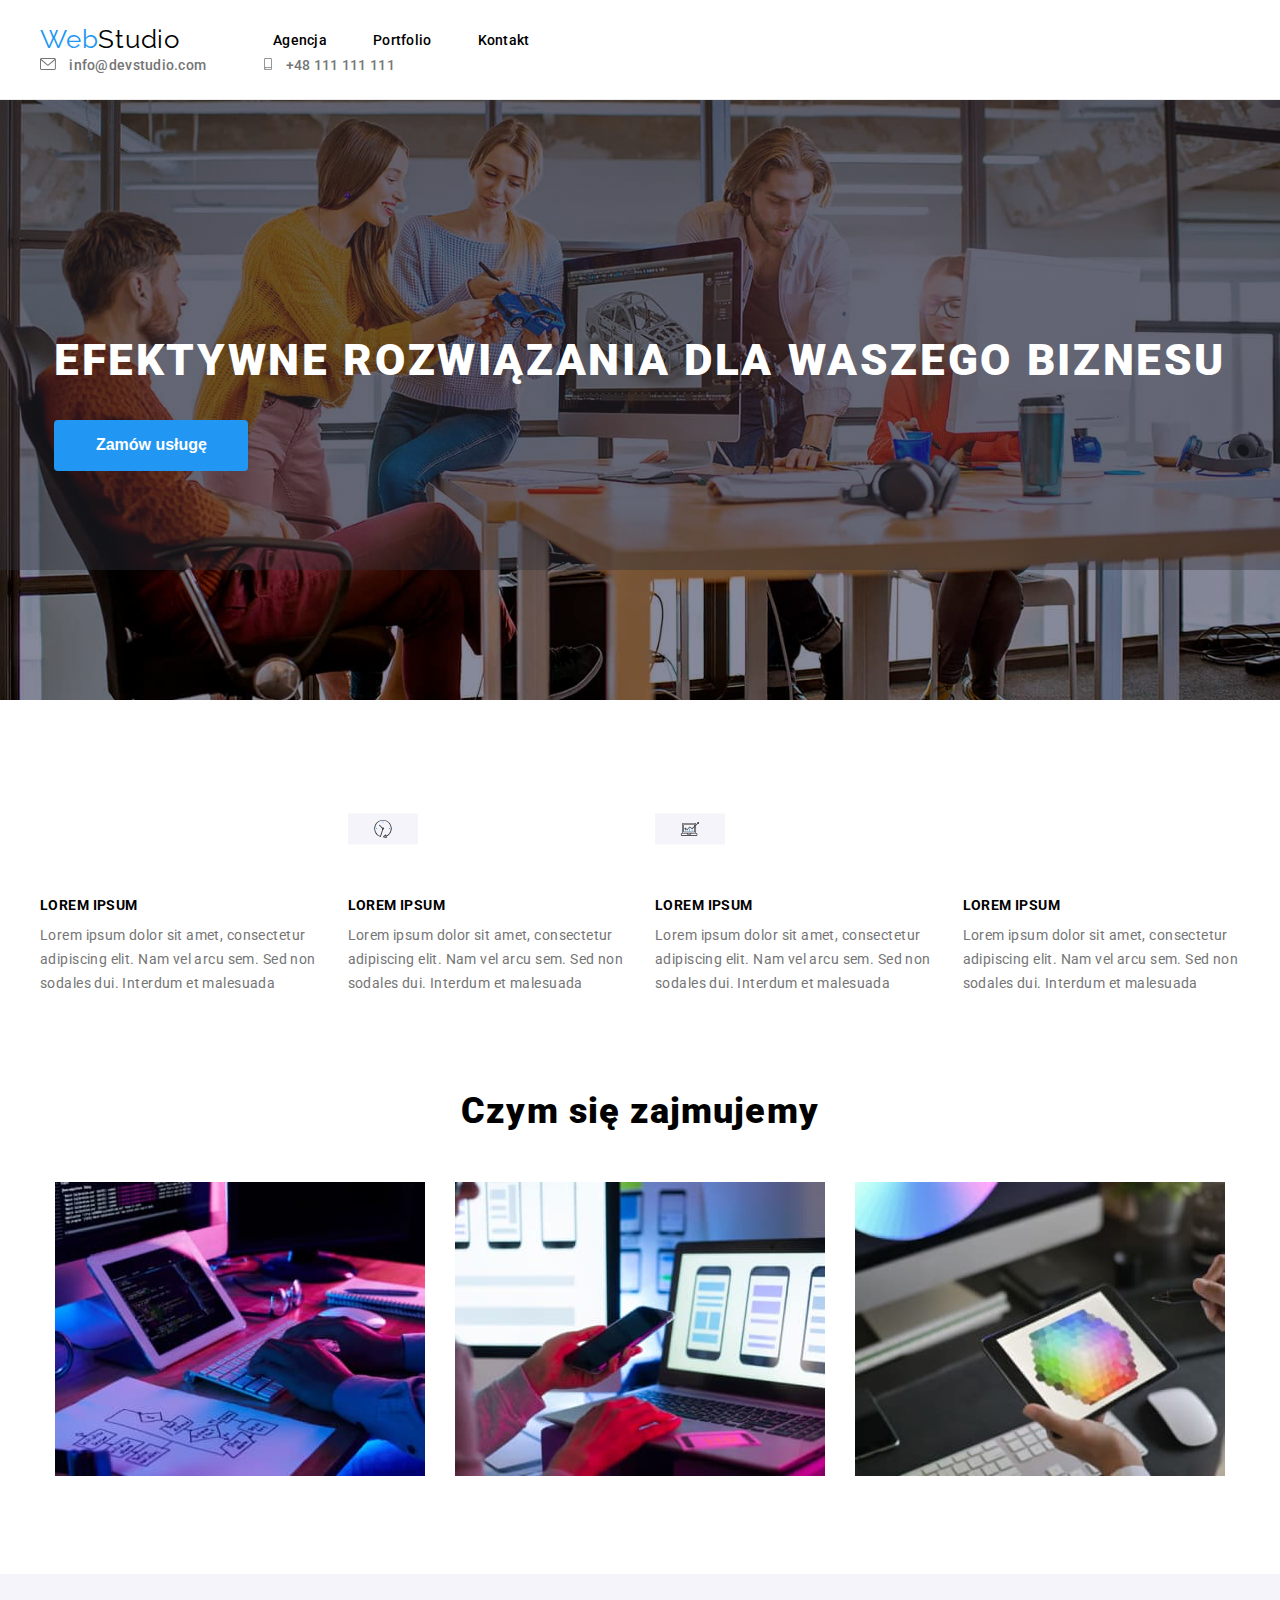
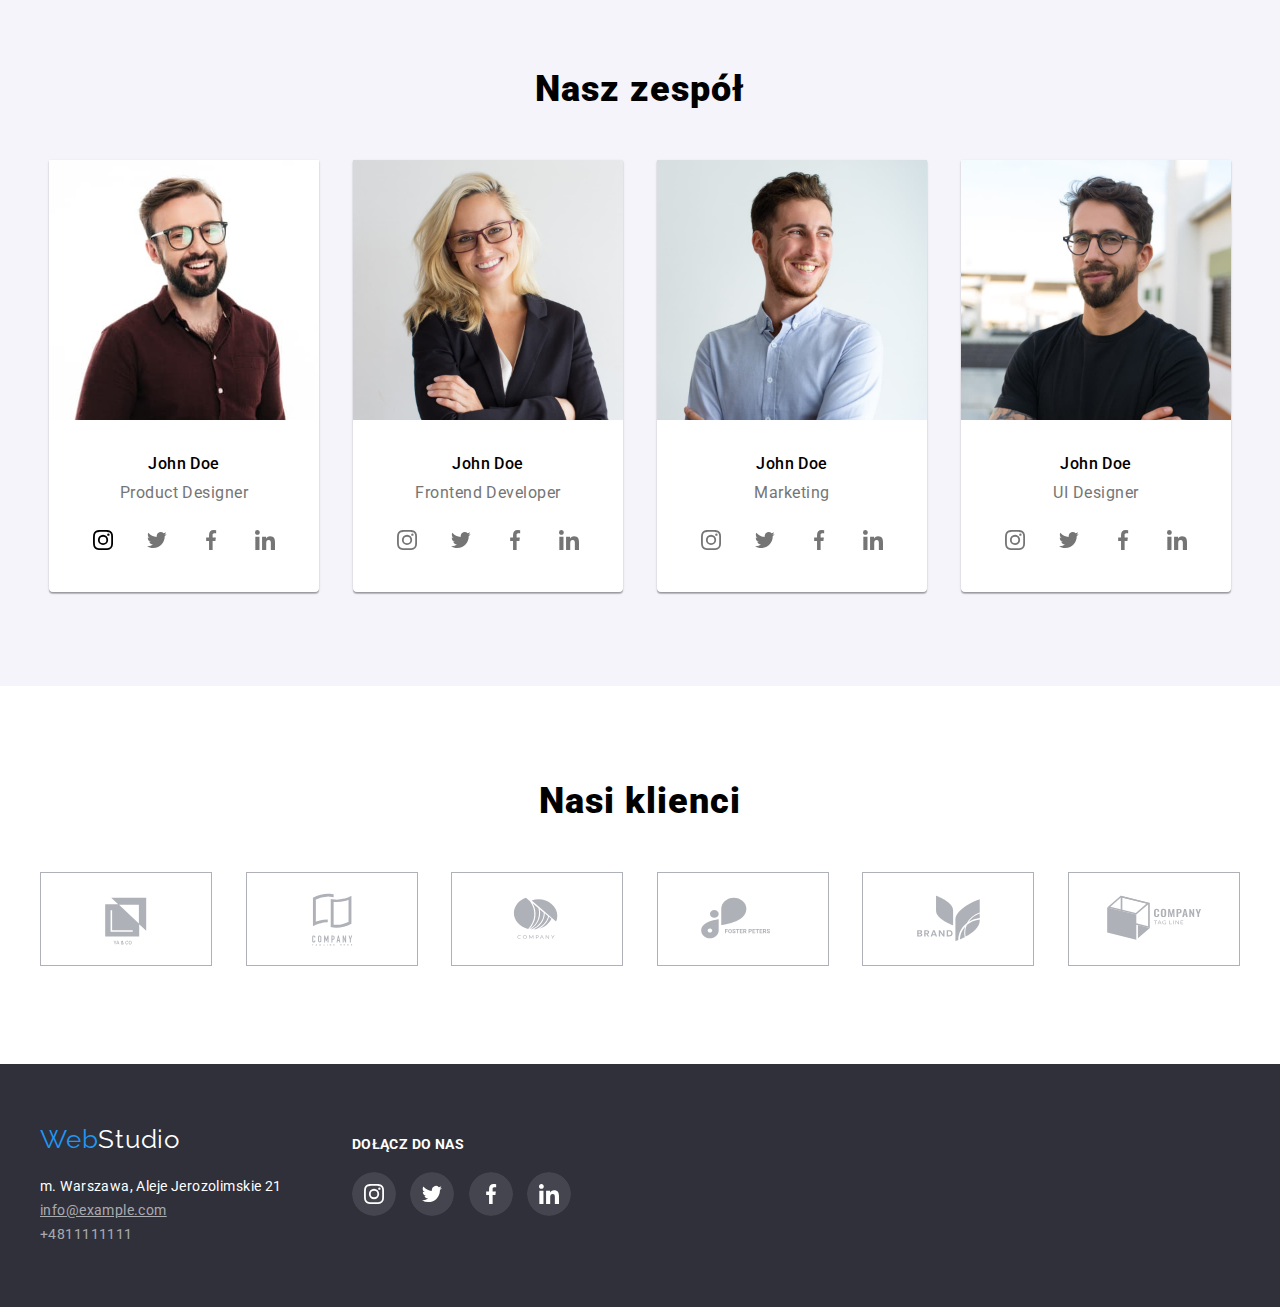
==== commit e575f173: "poprawaki1" ====
--- a/index.html
+++ b/index.html
@@ -24,7 +24,7 @@
     </head>
     <body>
         <header class="header-line">
-            <div class="container header3">
+            <div class="container header">
                 <nav class="navigation">
                     <a
                         class="menu-link"
@@ -49,32 +49,34 @@
                         </li>
                     </ul>
                 </nav>
-                <ul>
+                <ul class="contact-list">
                     <li class="contact-item">
-                        <svg
-                            class="icon-header-1"
-                            width="16"
-                            height="12"
-                            viewBox="0 0 16 12"
-                        >
-                            <use href="images/icons.svg#icon-envelope"></use>
-                        </svg>
-
-                        <a class="contact-link" href="mailto:info@devstudio.com"
-                            >info@devstudio.com</a
-                        >
+                        <a href="mailto:info@devstudio.com" class="contact-link"
+                            ><svg
+                                class="icon-header-1"
+                                width="16"
+                                height="12"
+                                viewBox="0 0 16 12"
+                            >
+                                <use
+                                    href="images/icons.svg#icon-envelope"
+                                ></use>
+                            </svg>
+                            info@devstudio.com
+                        </a>
                     </li>
 
                     <li class="contact-item">
-                        <svg
-                            class="icon-header-1"
-                            width="16"
-                            height="12"
-                            viewBox="0 0 16 12"
-                        >
-                            <use href="images/icons.svg#icon-smartphone1"></use>
-                        </svg>
-                        <a class="contact-link" href="tel:+48111111111"
+                        <a class="contact-link" href="tel:+48111111111">
+                            <svg
+                                class="icon-header-1"
+                                width="16"
+                                height="12"
+                                viewBox="0 0 16 12"
+                            >
+                                <use
+                                    href="images/icons.svg#icon-smartphone1"
+                                ></use></svg
                             >+48 111 111 111</a
                         >
                     </li>
@@ -83,19 +85,25 @@
         </header>
         <main>
             <section class="motto section">
-                <div class="motto-content">
+                <div class="motto-container">
                     <h1 class="motto-text">
                         EFEKTYWNE ROZWIĄZANIA DLA WASZEGO BIZNESU
                     </h1>
-                    <button class="button" type="button">Zamów usługę</button>
+                    <button class="button section1" type="button">
+                        Zamów usługę
+                    </button>
                 </div>
             </section>
             <section class="container">
                 <ul class="lorem-list list">
                     <li class="description">
-                        <svg width="270" height="120" viewBox="0 0 270 120">
-                            <use href="./images/icons.svg#icon-Antenna"></use>
-                        </svg>
+                        <div class="icon-strengths">
+                            <svg width="70" height="70" viewBox="0 0 70 70">
+                                <use
+                                    href="./images/icons.svg#icon-antenna-1"
+                                ></use>
+                            </svg>
+                        </div>
                         <h3 class="our-strengths-name">LOREM IPSUM</h3>
                         <p class="our-strengths-text">
                             Lorem ipsum dolor sit amet, consectetur adipiscing
@@ -104,9 +112,11 @@
                         </p>
                     </li>
                     <li>
-                        <svg width="270" height="120" viewBox="0 0 270 120">
-                            <use href="images/icons.svg#icon-clock-1"></use>
-                        </svg>
+                        <div class="icon-strengths">
+                            <svg width="70" height="70" viewBox="0 0 70 70">
+                                <use href="images/icons.svg#icon-clock-1"></use>
+                            </svg>
+                        </div>
                         <h3 class="our-strengths-name">LOREM IPSUM</h3>
                         <p class="our-strengths-text">
                             Lorem ipsum dolor sit amet, consectetur adipiscing
@@ -115,9 +125,13 @@
                         </p>
                     </li>
                     <li>
-                        <svg width="270" height="120" viewBox="0 0 270 120">
-                            <use href="images/icons.svg#icon-diagram-1"></use>
-                        </svg>
+                        <div class="icon-strengths">
+                            <svg width="70" height="70" viewBox="0 0 70 70">
+                                <use
+                                    href="images/icons.svg#icon-diagram-1"
+                                ></use>
+                            </svg>
+                        </div>
                         <h3 class="our-strengths-name">LOREM IPSUM</h3>
                         <p class="our-strengths-text">
                             Lorem ipsum dolor sit amet, consectetur adipiscing
@@ -126,9 +140,13 @@
                         </p>
                     </li>
                     <li>
-                        <svg width="270" height="120" viewBox="0 0 270 120">
-                            <use href="images/icons.svg#icon-Astro"></use>
-                        </svg>
+                        <div class="icon-strengths">
+                            <svg width="70" height="70" viewBox="0 0 70 70">
+                                <use
+                                    href="images/icons.svg#icon-astronaut-1"
+                                ></use>
+                            </svg>
+                        </div>
                         <h3 class="our-strengths-name">LOREM IPSUM</h3>
                         <p class="our-strengths-text">
                             Lorem ipsum dolor sit amet, consectetur adipiscing
@@ -183,11 +201,7 @@
                                 <p class="our-job">Product Designer</p>
                                 <div class="social-links">
                                     <a href="#" class="social-link">
-                                        <svg
-                                            width="20"
-                                            height="20"
-                                            class="icon"
-                                        >
+                                        <svg width="20" height="20">
                                             <use
                                                 href="images/icons.svg#icon-instagram-2"
                                             ></use>
--- a/css/styles.css
+++ b/css/styles.css
@@ -1,368 +1,466 @@
-:root {
-    --brand-color-first: #2196f3;
-    --brand-color-second: #000;
-    --brand-color-third: #757575;
-    --brand-color-fourth: #fff;
-    --brand-color-fifth: #2f303a;
-    --brand-color-sixth: #f5f4fa;
-    --brand-color-seven: #ececec;
-}
-
-body {
-    font-family: "Roboto", sans-serif;
-    color: var(--brand-color-second);
-}
-
-.header-line {
-    border-bottom: var(--brand-color-seven) solid 1px;
-    padding-top: 24px;
-    padding-bottom: 25px;
-}
-.navigation {
-    display: flex;
-}
-
-.header3 {
-    display: flex;
-    justify-content: space-between;
-    align-items: center;
-}
-.menu-list {
-    display: flex;
-    align-items: center;
-    flex-wrap: wrap;
-}
-.menu-item {
-    margin-right: 46px;
-    display: inline;
-}
-
-.contact-item {
-    display: inline;
-    margin-right: 50px;
-}
-.contact-item:last-child {
-    margin-right: 50px;
-}
-
-.header {
-    background-color: var(--brand-color-fourth);
-    text-decoration: none;
-    color: --brand-color-black;
-}
-
-.menu-link {
-    color: var(--brand-color-second);
-    font-family: Raleway;
-    font-size: 26px;
-    line-height: 1.2;
-    text-decoration: none;
-    letter-spacing: 0.03em;
-    margin-right: 93px;
-}
-.web {
-    color: var(--brand-color-first);
-    font-family: Raleway;
-
-    font-size: 26px;
-    line-height: 1.2;
-
-    letter-spacing: 0.03em;
-}
-.list {
-    list-style-type: none;
-}
-
-.navigation-link {
-    color: var(--brand-color-second);
-    font-weight: 500;
-    font-size: 14px;
-    line-height: 1.15;
-    text-decoration: none;
-    letter-spacing: 0.02em;
-}
-.navigation-link:hover,
-.navigation-link:focus {
-    color: var(--brand-color-first);
-}
-.contact-link {
-    color: var(--brand-color-third);
-    font-weight: 500;
-    font-size: 14px;
-    line-height: 1.1;
-    text-decoration: none;
-    letter-spacing: 0.02em;
-}
-.contact-link:hover,
-.contact-link:focus {
-    color: var(--brand-color-first);
-}
-
-.motto {
-    background-color: var(--brand-color-fifth);
-
-    display: flex;
-    justify-content: center;
-    align-items: center;
-}
-.motto-content {
-    text-align: center;
-    max-width: 700px;
-    padding-bottom: 200px;
-    padding-top: 200px;
-}
-
-.motto-text {
-    color: var(--brand-color-fourth);
-    font-weight: 900;
-    font-size: 44px;
-    line-height: 1.37;
-    letter-spacing: 0.06em;
-    text-align: center;
-    margin-bottom: 30px;
-}
-
-.button {
-    color: var(--brand-color-fourth);
-    background-color: var(--brand-color-first);
-    font-weight: 700;
-    font-size: 16px;
-    cursor: pointer;
-    line-height: 1.9;
-    padding: 10px 41px 10px 42px;
-    border: none;
-    border-radius: 4px;
-}
-.button:hover,
-.button:focus {
-    background-color: var(--brand-color-third);
-}
-
-.lorem {
-    padding-top: 94px;
-    padding-bottom: 94px;
-    margin: 0 auto;
-}
-.section {
-    padding-bottom: 94px;
-}
-
-.lorem-list {
-    display: flex;
-    gap: 30px;
-}
-
-.our-strengths-name {
-    color: var(--brand-color-second);
-    font-weight: 700;
-    font-size: 14px;
-    line-height: 1.14;
-    letter-spacing: 0.03em;
-    margin-bottom: 10px;
-    text-transform: uppercase;
-    margin-top: 94px;
-}
-.our-strengths-text {
-    color: var(--brand-color-third);
-    font-size: 14px;
-    line-height: 1.7;
-    letter-spacing: 0.03em;
-    margin-bottom: 94px;
-}
-
-.our {
-    text-align: center;
-}
-.our-job-team {
-    color: var(--brand-color-second);
-    font-weight: 900;
-    font-size: 36px;
-    line-height: 1.17;
-    letter-spacing: 0.03em;
-    text-align: center;
-    margin-bottom: 50px;
-}
-.our-item {
-    display: flex;
-    gap: 30px;
-    justify-content: center;
-}
-
-.team {
-    text-align: center;
-    background-color: var(--brand-color-sixth);
-    padding-top: 94px;
-    padding-bottom: 94px;
-    margin-bottom: 0px;
-}
-
-.team-item {
-    background-color: var(--brand-color-fourth);
-    box-shadow: 0px 1px 3px rgba(0, 0, 0, 0.12), 0px 1px 1px rgba(0, 0, 0, 0.14),
-        0px 2px 1px rgba(0, 0, 0, 0.2);
-    border-radius: 0px 0px 4px 4px;
-    max-width: 270px;
-    display: inline-block;
-    margin-right: 30px;
-}
-.team-item:last-child {
-    margin-right: 0;
-}
-
-.our-name {
-    color: var(--brand-color-second);
-    font-weight: 500;
-    font-size: 16px;
-    line-height: 1.19;
-    text-align: center;
-    letter-spacing: 0.03em;
-    padding-bottom: 10px;
-    padding-top: 30px;
-}
-.our-job {
-    color: var(--brand-color-third);
-    font-size: 16px;
-    line-height: 1.19;
-    text-align: center;
-    letter-spacing: 0.03em;
-    padding-bottom: 30px;
-}
-
-.contact-address {
-    color: var(--brand-color-fourth);
-    font-style: normal;
-    font-size: 14px;
-    line-height: 1.71;
-    letter-spacing: 0.03em;
-}
-.contact-link-button {
-    color: var(--brand-color-fourth);
-    font-size: 14px;
-    line-height: 1.71;
-    text-decoration: none;
-    letter-spacing: 0.03em;
-}
-.contact-link-button:hover,
-.contact-link-button:focus {
-    color: var(--brand-color-first);
-}
-
-.list {
-    list-style-type: none;
-    text-decoration: none;
-}
-
-.footer {
-    background-color: var(--brand-color-fifth);
-
-    padding-bottom: 60px;
-    padding-top: 60px;
-}
-
-.link-logo-bottom {
-    color: var(--brand-color-fourth);
-    font-family: Raleway;
-    font-size: 26px;
-    line-height: 1.2;
-    text-decoration: none;
-    letter-spacing: 0.03em;
-}
-
-.footer-adres {
-    color: var(--brand-color-fourth);
-    font-style: normal;
-    font-size: 14px;
-    line-height: 1.71;
-    padding-top: 20px;
-    letter-spacing: 0.03em;
-}
-
-.footer-contact {
-    color: rgba(255, 255, 255, 0.6);
-    font-style: normal;
-    font-size: 14px;
-    line-height: 1.71;
-    text-decoration: none;
-    letter-spacing: 0.03em;
-    padding-top: 9px;
-}
-.footer-contact:hover,
-.footer-contact:focus {
-    color: var(--brand-color-first);
-}
-
-.submenu-list {
-    padding: 94px 0 50px 0;
-}
-
-.filter {
-    display: flex;
-    justify-content: center;
-    gap: 8px;
-}
-
-.button-portfolio {
-    color: var(--brand-color-second);
-    background-color: var(--brand-color-sixth);
-    cursor: pointer;
-    font-size: 16px;
-    font-weight: 500;
-    line-height: 1.6;
-    text-align: center;
-    letter-spacing: 0.03em;
-    border: none;
-    border-radius: 4px;
-    padding: 6px 22px;
-}
-.button-portfolio:focus,
-.button-portfolio:hover {
-    background-color: var(--brand-color-first);
-    color: var(--brand-color-fourth);
-}
-
-.underline {
-    text-decoration: underline;
-}
-
-.container {
-    width: 100%;
-    max-width: 1200px;
-    padding: 0 0px;
-    margin: 0 auto;
-}
-
-* {
-    margin: 0;
-    padding: 0;
-}
-
-.projects-list {
-    padding-bottom: 94px;
-    display: flex;
-    flex-wrap: wrap;
-    justify-content: center;
-    gap: 30px;
-}
-
-.portfolio-item {
-    color: var(--brand-color-second);
-    font-weight: 700;
-    font-size: 18px;
-    line-height: 2;
-    letter-spacing: 0.06em;
-    padding: 20px 24px 4px 24px;
-
-    border-left: 1px solid #eee;
-    border-right: 1px solid #eee;
-}
-.portfolio-type {
-    color: var(--brand-color-third);
-
-    font-size: 16px;
-    line-height: 1.9;
-    letter-spacing: 0.03em;
-    padding: 0 24px 20px 24px;
-    border-left: 1px solid #eee;
-    border-right: 1px solid #eee;
-    border-bottom: 1px solid #eee;
-}
+:root {
+    --brand-color-first: #2196f3;
+    --brand-color-second: #000;
+    --brand-color-third: #757575;
+    --brand-color-fourth: #fff;
+    --brand-color-fifth: #2f303a;
+    --brand-color-sixth: #f5f4fa;
+    --brand-color-seven: #ececec;
+    --brand-color-eight: #afb1b8;
+    --brand-color-neun: #eee;
+}
+
+body {
+    font-family: "Roboto", sans-serif;
+    color: var(--brand-color-second);
+}
+
+.header-line {
+    border-bottom: var(--brand-color-seven) solid 1px;
+    padding-top: 24px;
+    padding-bottom: 25px;
+}
+.navigation {
+    display: flex;
+}
+
+.header3 {
+    display: flex;
+    justify-content: space-between;
+    align-items: center;
+}
+.menu-list {
+    display: flex;
+    align-items: center;
+    flex-wrap: wrap;
+}
+.menu-item {
+    margin-right: 46px;
+    display: inline;
+}
+
+.contact-item {
+    display: inline;
+    margin-right: 50px;
+}
+.icon-header-1 {
+    fill: var(--brand-color-third);
+    cursor: pointer;
+    margin-right: 10px;
+}
+
+.icon-header-1:focus,
+.icon-header-1:hover {
+    fill: var(--brand-color-first);
+}
+.contact-item:last-child {
+    margin-right: 50px;
+}
+
+.header {
+    background-color: var(--brand-color-fourth);
+    text-decoration: none;
+    color: --brand-color-black;
+}
+
+.menu-link {
+    color: var(--brand-color-second);
+    font-family: Raleway;
+    font-size: 26px;
+    line-height: 1.2;
+    text-decoration: none;
+    letter-spacing: 0.03em;
+    margin-right: 93px;
+}
+.web {
+    color: var(--brand-color-first);
+    font-family: Raleway;
+
+    font-size: 26px;
+    line-height: 1.2;
+
+    letter-spacing: 0.03em;
+}
+.list {
+    list-style-type: none;
+}
+
+.navigation-link {
+    color: var(--brand-color-second);
+    font-weight: 500;
+    font-size: 14px;
+    line-height: 1.15;
+    text-decoration: none;
+    letter-spacing: 0.02em;
+}
+.navigation-link:hover,
+.navigation-link:focus {
+    color: var(--brand-color-first);
+}
+.contact-link {
+    color: var(--brand-color-third);
+    font-weight: 500;
+    font-size: 14px;
+    line-height: 1.1;
+    text-decoration: none;
+    letter-spacing: 0.02em;
+}
+.contact-link:hover,
+.contact-link:focus {
+    color: var(--brand-color-first);
+}
+.icona-link {
+    color: var(--brand-color-third);
+}
+.icona-link:hover {
+    color: var(--brand-color-first);
+}
+
+.motto {
+    max-width: 1600px;
+    height: 600px;
+    margin-left: auto;
+    margin-right: auto;
+    background-color: var(--brand-color-fifth);
+    background-image: linear-gradient(#2f303a66, #2f303a66),
+        url(../images/img.jpg);
+    background-position: 0px -130px;
+    background-size: cover;
+    background-repeat: no-repeat;
+
+    display: flex;
+    justify-content: center;
+    align-items: center;
+}
+.motto-content {
+    text-align: center;
+    max-width: 700px;
+    padding-bottom: 200px;
+    padding-top: 200px;
+}
+
+.motto-text {
+    color: var(--brand-color-fourth);
+    font-weight: 900;
+    font-size: 44px;
+    line-height: 1.37;
+    letter-spacing: 0.06em;
+    text-align: center;
+    margin-bottom: 30px;
+}
+
+.button {
+    color: var(--brand-color-fourth);
+    background-color: var(--brand-color-first);
+    font-weight: 700;
+    font-size: 16px;
+    cursor: pointer;
+    line-height: 1.9;
+    padding: 10px 41px 10px 42px;
+    border: none;
+    border-radius: 4px;
+}
+.button:hover,
+.button:focus {
+    background-color: var(--brand-color-third);
+}
+
+.section {
+    margin-bottom: 94px;
+}
+
+.lorem-list {
+    display: flex;
+    justify-content: center;
+    gap: 30px;
+}
+
+.our-strengths-name {
+    color: var(--brand-color-second);
+    font-weight: 700;
+    font-size: 14px;
+    line-height: 1.14;
+    letter-spacing: 0.03em;
+    margin-bottom: 10px;
+    text-transform: uppercase;
+    margin-top: 30px;
+}
+.our-strengths-text {
+    color: var(--brand-color-third);
+    font-size: 14px;
+    line-height: 1.7;
+    letter-spacing: 0.03em;
+}
+
+.our {
+    text-align: center;
+}
+.our-job-team {
+    color: var(--brand-color-second);
+    font-weight: 900;
+    font-size: 36px;
+    line-height: 1.17;
+    letter-spacing: 0.03em;
+    text-align: center;
+    margin-bottom: 50px;
+    padding-top: 94px;
+}
+.our-item {
+    display: flex;
+    gap: 30px;
+    justify-content: center;
+}
+
+.team {
+    text-align: center;
+    background-color: var(--brand-color-sixth);
+
+    padding-bottom: 94px;
+    margin-bottom: 0px;
+}
+
+.team-item {
+    background-color: var(--brand-color-fourth);
+    box-shadow: 0px 1px 3px rgba(0, 0, 0, 0.12), 0px 1px 1px rgba(0, 0, 0, 0.14),
+        0px 2px 1px rgba(0, 0, 0, 0.2);
+    border-radius: 0px 0px 4px 4px;
+    max-width: 270px;
+    display: inline-block;
+    margin-right: 30px;
+}
+.team-item:last-child {
+    margin-right: 0;
+}
+
+.our-name {
+    color: var(--brand-color-second);
+    font-weight: 500;
+    font-size: 16px;
+    line-height: 1.19;
+    text-align: center;
+    letter-spacing: 0.03em;
+    padding-bottom: 10px;
+    padding-top: 30px;
+}
+.our-job {
+    color: var(--brand-color-third);
+    font-size: 16px;
+    line-height: 1.19;
+    text-align: center;
+    letter-spacing: 0.03em;
+}
+.social-links {
+    display: flex;
+    justify-content: center;
+    gap: 10px;
+}
+.social-link {
+    display: flex;
+    width: 44px;
+    height: 44px;
+    border-radius: 50%;
+    margin-top: 16px;
+    margin-bottom: 30px;
+    justify-content: center;
+    align-items: center;
+}
+.social-link:hover,
+.social-link:focus {
+    background-color: var(--brand-color-first);
+}
+
+.icon {
+    fill: var(--brand-color-third);
+}
+.icon:hover,
+.icon:focus {
+    fill: #fff;
+}
+.contact-address {
+    color: var(--brand-color-fourth);
+    font-style: normal;
+    font-size: 14px;
+    line-height: 1.71;
+    letter-spacing: 0.03em;
+}
+.contact-link-button {
+    color: var(--brand-color-fourth);
+    font-size: 14px;
+    line-height: 1.71;
+    text-decoration: none;
+    letter-spacing: 0.03em;
+}
+.contact-link-button:hover,
+.contact-link-button:focus {
+    color: var(--brand-color-first);
+}
+
+.list {
+    list-style-type: none;
+    text-decoration: none;
+}
+.logo-client {
+    cursor: pointer;
+    border: 1px solid #afb1b8;
+    fill: var(--brand-color-eight);
+}
+.logo-client:hover {
+    fill: var(--brand-color-first);
+    border: 1px solid #2196f3;
+}
+.flex-client {
+    display: flex;
+    justify-content: space-between;
+}
+
+.link-logo-bottom {
+    color: var(--brand-color-fourth);
+    font-family: Raleway;
+    font-size: 26px;
+    line-height: 1.2;
+    text-decoration: none;
+    letter-spacing: 0.03em;
+}
+
+.footer-adres {
+    color: var(--brand-color-fourth);
+    font-style: normal;
+    font-size: 14px;
+    line-height: 1.71;
+    padding-top: 20px;
+    letter-spacing: 0.03em;
+}
+
+.footer-contact {
+    color: rgba(255, 255, 255, 0.6);
+    font-style: normal;
+    font-size: 14px;
+    line-height: 1.71;
+    text-decoration: none;
+    letter-spacing: 0.03em;
+    padding-bottom: 9px;
+}
+.footer-contact:hover,
+.footer-contact:focus {
+    color: var(--brand-color-first);
+}
+
+.submenu-list {
+    padding: 94px 0 50px 0;
+}
+
+.filter {
+    display: flex;
+    justify-content: center;
+    gap: 8px;
+}
+
+.button-portfolio {
+    color: var(--brand-color-second);
+    background-color: var(--brand-color-sixth);
+    cursor: pointer;
+    font-size: 16px;
+    font-weight: 500;
+    line-height: 1.6;
+    text-align: center;
+    letter-spacing: 0.03em;
+    border: none;
+    border-radius: 4px;
+    padding: 6px 22px;
+}
+.button-portfolio:focus,
+.button-portfolio:hover {
+    background-color: var(--brand-color-first);
+    color: var(--brand-color-fourth);
+    box-shadow: 0px 2px 2px 0px #0000001f, 0px 1px 2px 0px #00000014,
+        0px 3px 1px 0px #0000001a;
+}
+
+.underline {
+    text-decoration: underline;
+}
+
+.container {
+    width: 100%;
+    max-width: 1200px;
+    padding: 0 0px;
+    margin: 0 auto;
+}
+
+* {
+    margin: 0;
+    padding: 0;
+}
+
+.projects-list {
+    padding-bottom: 94px;
+    display: flex;
+    flex-wrap: wrap;
+    justify-content: center;
+    gap: 30px;
+}
+.item:hover,
+.item:focus {
+    box-shadow: 1px 4px 6px 0px #00000029, 0px 4px 4px 0px #0000000f,
+        0px 1px 1px 0px #0000001f;
+}
+.signature-center-2 {
+    border-right: 1px solid var(--brand-color-neun);
+    border-left: 1px solid var(--brand-color-neun);
+    border-bottom: 1px solid var(--brand-color-neun);
+}
+.portfolio-item {
+    color: var(--brand-color-second);
+    font-weight: 700;
+    font-size: 18px;
+    line-height: 2;
+    letter-spacing: 0.06em;
+    padding: 20px 24px 4px 24px;
+    /* border-left: 1px solid #eee; */
+    /* border-right: 1px solid #eee; */
+}
+.portfolio-type {
+    color: var(--brand-color-third);
+    font-size: 16px;
+    line-height: 1.9;
+    letter-spacing: 0.03em;
+    padding: 0 24px 20px 24px;
+}
+.footer-2 {
+    margin-left: 70px;
+    display: block;
+}
+.logo-media-2 {
+    display: inline-flex;
+    justify-content: space-between;
+    color: rgba(255, 255, 255, 0.6);
+
+    padding-right: 10px;
+}
+.logo-media-1 {
+    margin-top: 20px;
+    cursor: pointer;
+    border-radius: 50%;
+}
+.logo-media-1:hover {
+    background-color: var(--brand-color-first);
+}
+.footer {
+    display: flex;
+    letter-spacing: 0.03em;
+    color: var(--white-color);
+    background-color: var(--brand-color-fifth);
+    padding-bottom: 60px;
+    padding-top: 60px;
+}
+.footer-3 {
+    display: flex;
+}
+.footer-to-us {
+    color: var(--brand-color-fourth);
+    font-weight: 700;
+    font-size: 14px;
+    line-height: 1.17;
+    letter-spacing: 0.03em;
+    margin-top: 12px;
+}
